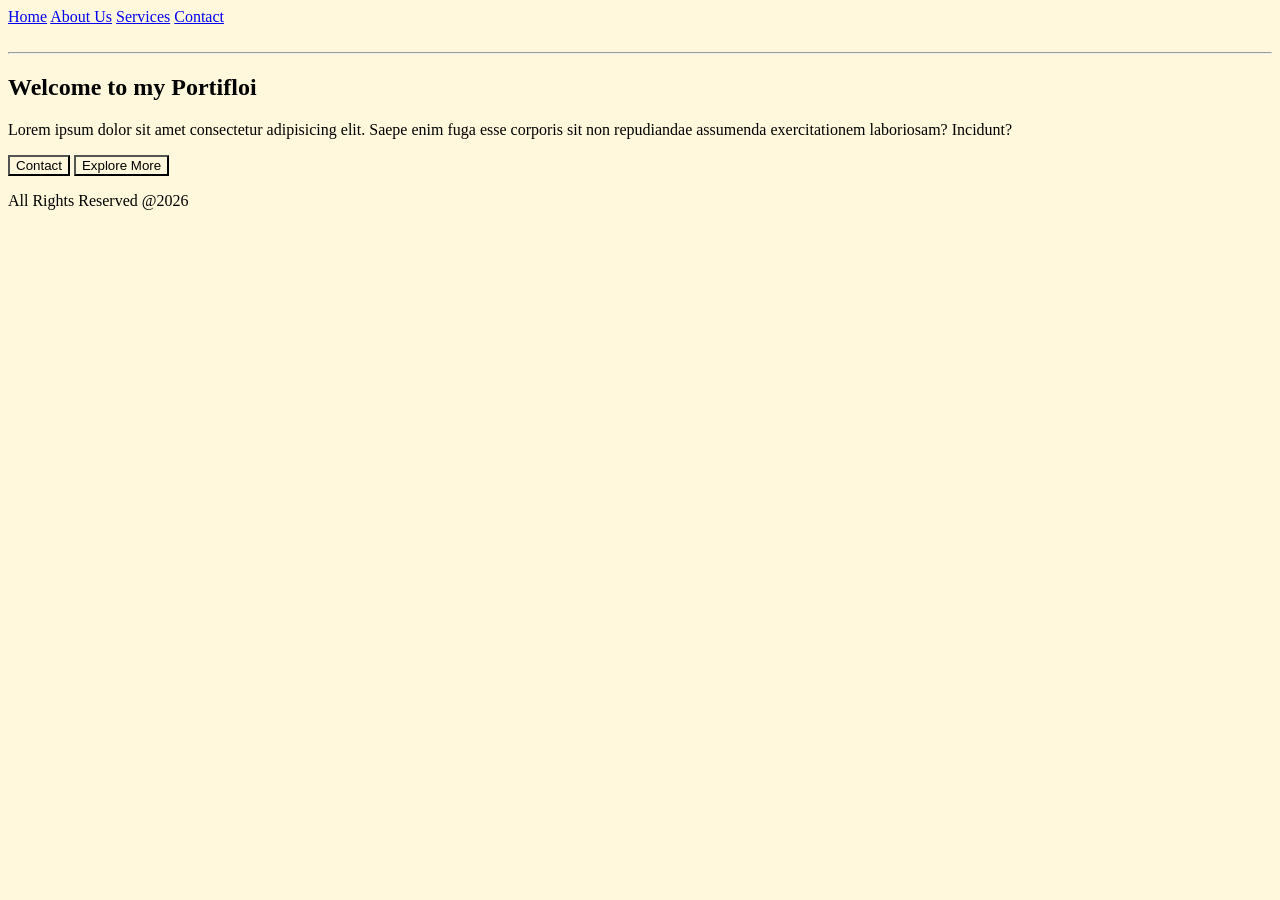
==== index.html @ 03f03d74 "My first commit" ====
<!DOCTYPE html>
<html>
    <head>
       <title>Home-Page</title>
       <link rel="stylesheet" href="./style.css">
       <!-- metaData section -->
        <style></style>
    </head>
    <body>
        <nav>
          <a href="/index.html">Home</a>
          <a href="/about.html">About Us</a>
          <a href="/services.html">Services</a>
          <a href="/contact.html">Contact</a>
        </nav>
        <br>
        <hr>
        <section id="Hero">
            <div>
                <h1>Welcome to my Portifloi</h1>
                <p>Lorem ipsum dolor sit amet consectetur adipisicing elit. Saepe enim fuga esse corporis sit non repudiandae assumenda exercitationem laboriosam? Incidunt?</p>
           
            </div>
            <div>
                <button>Contact</button>
                <button>Explore More</button>
            </div>
        </section>
    </body>
    <footer>
     <p>All Rights Reserved @2026</p>
    </footer>
</html>
---- style.css ----
*{
    background-color: cornsilk;
}
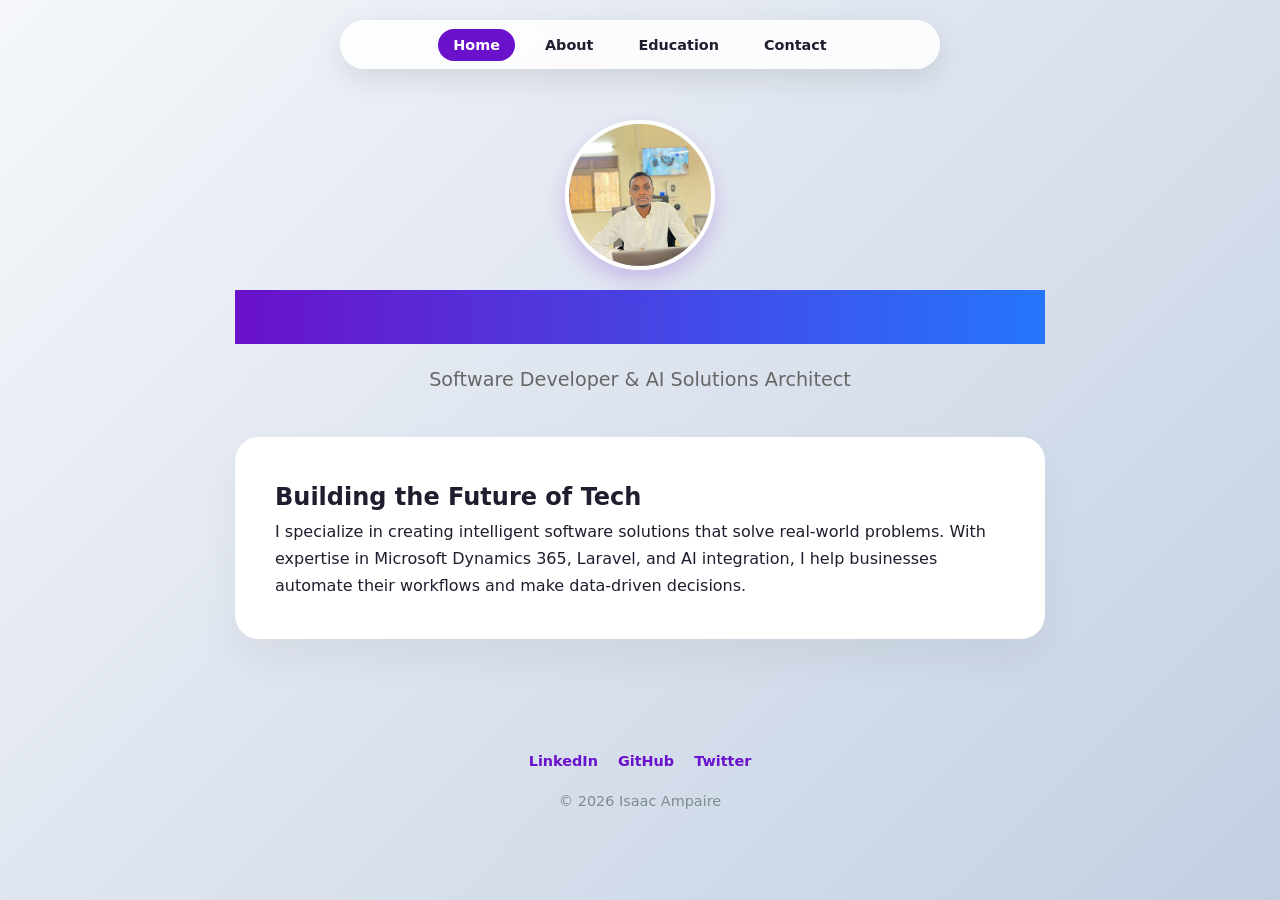
==== commit a9f3c1d2: "Second commit" ====
--- a/index.html
+++ b/index.html
@@ -1,33 +1,45 @@
 <!DOCTYPE html>
-<html>
-    <head>
-       <title>Home-Page</title>
-       <link rel="stylesheet" href="./style.css">
-       <!-- metaData section -->
-        <style></style>
-    </head>
-    <body>
+<html lang="en">
+<head>
+    <meta charset="UTF-8">
+    <meta name="viewport" content="width=device-width, initial-scale=1.0">
+    <title>Isaac Ampaire | Portfolio</title>
+    <link rel="stylesheet" href="style.css">
+</head>
+<body>
+    <header>
         <nav>
-          <a href="/index.html">Home</a>
-          <a href="/about.html">About Us</a>
-          <a href="/services.html">Services</a>
-          <a href="/contact.html">Contact</a>
+            <ul>
+                <li><a href="index.html" class="active">Home</a></li>
+                <li><a href="about.html">About</a></li>
+                <li><a href="education.html">Education</a></li>
+                <li><a href="contact.html">Contact</a></li>
+            </ul>
         </nav>
-        <br>
-        <hr>
-        <section id="Hero">
-            <div>
-                <h1>Welcome to my Portifloi</h1>
-                <p>Lorem ipsum dolor sit amet consectetur adipisicing elit. Saepe enim fuga esse corporis sit non repudiandae assumenda exercitationem laboriosam? Incidunt?</p>
-           
+    </header>
+
+    <main>
+        <section class="hero">
+            <div class="profile-container">
+                <img src="./images/i.jpeg" alt="Isaac" class="profile-img">
             </div>
-            <div>
-                <button>Contact</button>
-                <button>Explore More</button>
-            </div>
+            <h1 class="section-title">Isaac Ampaire</h1>
+            <p style="font-size: 1.2rem; color: #666;">Software Developer & AI Solutions Architect</p>
         </section>
-    </body>
+
+        <div class="card">
+            <h2>Building the Future of Tech</h2>
+            <p>I specialize in creating intelligent software solutions that solve real-world problems. With expertise in Microsoft Dynamics 365, Laravel, and AI integration, I help businesses automate their workflows and make data-driven decisions.</p>
+        </div>
+    </main>
+
     <footer>
-     <p>All Rights Reserved @2026</p>
+        <div class="social-links">
+            <a href="#">LinkedIn</a>
+            <a href="#">GitHub</a>
+            <a href="#">Twitter</a>
+        </div>
+        <p>&copy; 2026 Isaac Ampaire</p>
     </footer>
+</body>
 </html>
--- a/style.css
+++ b/style.css
@@ -1,3 +1,184 @@
-*{
-    background-color: cornsilk;
+:root {
+    --primary: #6a11cb;
+    --secondary: #2575fc;
+    --purple-light: #f3e8ff;
+    --dark: #1e1e2f;
+    --white: #ffffff;
+    --bg-gradient: linear-gradient(135deg, #f5f7fa 0%, #c3cfe2 100%);
+}
+
+* {
+    margin: 0;
+    padding: 0;
+    box-sizing: border-box;
+    font-family: 'Inter', system-ui, -apple-system, sans-serif;
+}
+
+body {
+    background: var(--bg-gradient);
+    min-height: 100vh;
+    color: var(--dark);
+    line-height: 1.7;
+    padding-top: 100px; 
+}
+
+/* --- Floating Centered Navigation --- */
+header {
+    position: fixed;
+    top: 20px;
+    left: 50%;
+    transform: translateX(-50%);
+    width: 90%;
+    max-width: 600px;
+    background: rgba(255, 255, 255, 0.85);
+    backdrop-filter: blur(10px);
+    border-radius: 50px;
+    padding: 10px 30px;
+    display: flex;
+    justify-content: center;
+    align-items: center;
+    box-shadow: 0 10px 30px rgba(0,0,0,0.1);
+    z-index: 1000;
+    border: 1px solid rgba(255, 255, 255, 0.3);
+}
+
+nav ul {
+    display: flex;
+    list-style: none;
+    gap: 15px;
+}
+
+nav ul li a {
+    text-decoration: none;
+    color: var(--dark);
+    font-weight: 600;
+    padding: 8px 15px;
+    border-radius: 20px;
+    transition: all 0.3s ease;
+    font-size: 0.9rem;
+}
+
+nav ul li a:hover, nav ul li a.active {
+    background: var(--primary);
+    color: white;
+}
+
+
+main {
+    max-width: 850px;
+    margin: 0 auto;
+    padding: 20px;
+}
+
+.card {
+    background: var(--white);
+    padding: 40px;
+    border-radius: 24px;
+    box-shadow: 0 20px 40px rgba(0,0,0,0.05);
+    margin-bottom: 30px;
+}
+
+.section-title {
+    font-size: 2rem;
+    margin-bottom: 20px;
+    background: linear-gradient(to right, var(--primary), var(--secondary));
+    -webkit-text-fill-color: transparent;
+}
+
+
+.hero {
+    text-align: center;
+    margin-bottom: 40px;
+}
+
+.profile-container {
+    position: relative;
+    width: 150px;
+    height: 150px;
+    margin: 0 auto 20px;
+}
+
+.profile-img {
+    width: 100%;
+    height: 100%;
+    border-radius: 50%;
+    object-fit: cover;
+    border: 4px solid white;
+    box-shadow: 0 10px 20px rgba(106, 17, 203, 0.2);
+}
+
+.item {
+    padding: 20px 0;
+    border-bottom: 1px solid #eee;
+}
+
+.item:last-child { border-bottom: none; }
+
+.badge {
+    display: inline-block;
+    background: var(--purple-light);
+    color: var(--primary);
+    padding: 4px 12px;
+    border-radius: 12px;
+    font-size: 0.8rem;
+    font-weight: bold;
+    margin-bottom: 8px;
+}
+
+
+.input-group { margin-bottom: 20px; }
+input, textarea {
+    width: 100%;
+    padding: 15px;
+    border: 2px solid #f0f0f0;
+    border-radius: 12px;
+    outline: none;
+    transition: 0.3s;
+}
+input:focus, textarea:focus { border-color: var(--primary); }
+
+.btn {
+    background: linear-gradient(to right, var(--primary), var(--secondary));
+    color: white;
+    border: none;
+    padding: 15px 30px;
+    border-radius: 12px;
+    cursor: pointer;
+    font-weight: bold;
+    width: 100%;
+}
+
+
+@media (max-width: 600px) {
+    header { padding: 10px; width: 95%; }
+    nav ul { gap: 5px; }
+    nav ul li a { font-size: 0.8rem; padding: 5px 10px; }
+    .card { padding: 25px; }
+}
+
+/* --- Footer  --- */
+footer {
+    text-align: center;
+    padding: 40px 20px;
+    margin-top: 20px;
+    color: #7f8c8d;
+    font-size: 0.9rem;
+}
+
+footer .social-links {
+    margin-bottom: 15px;
+    display: flex;
+    justify-content: center;
+    gap: 20px;
+}
+
+footer .social-links a {
+    text-decoration: none;
+    color: var(--primary);
+    font-weight: bold;
+    transition: 0.3s;
+}
+
+footer .social-links a:hover {
+    color: var(--secondary);
 }
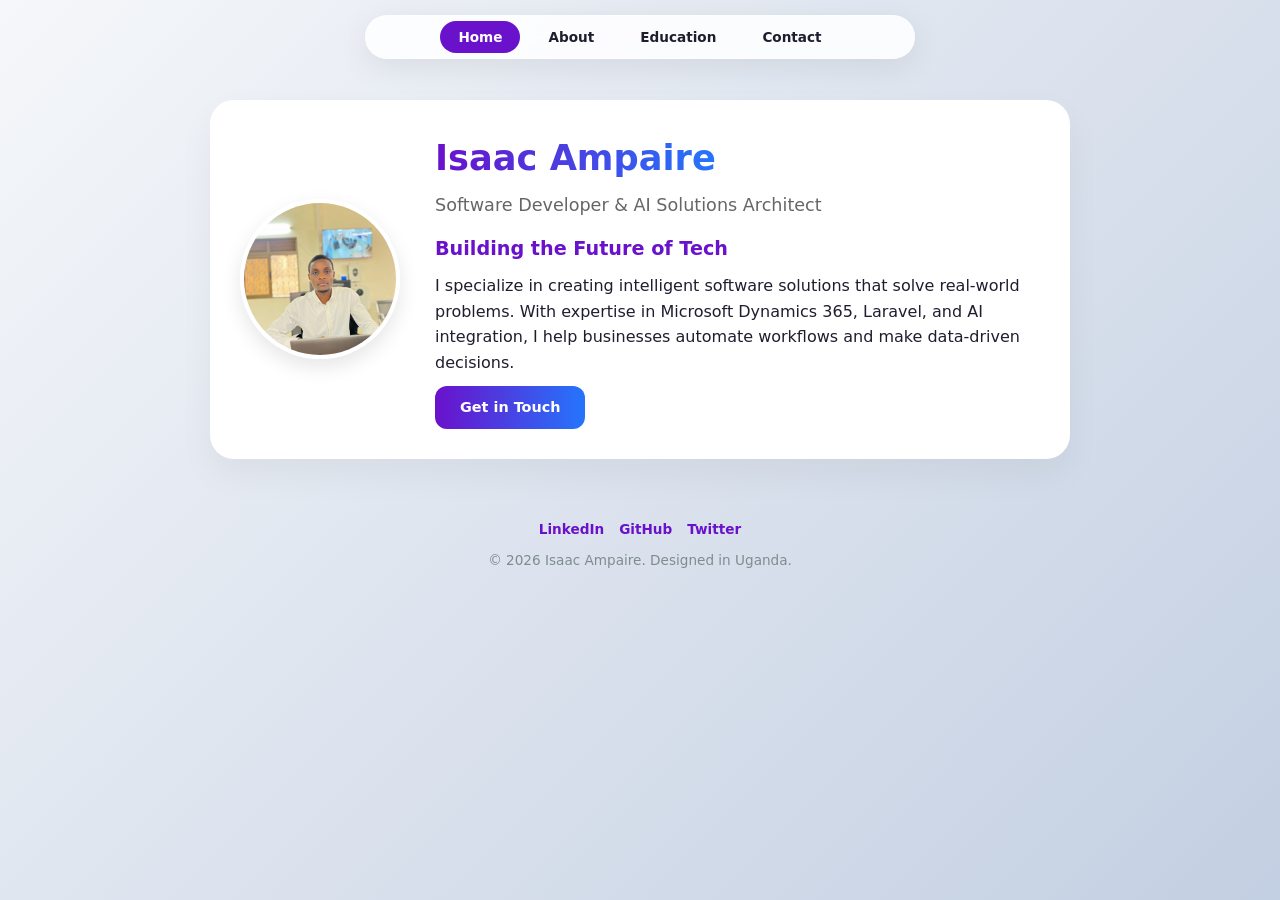
==== commit 2963f24f: "Final" ====
--- a/index.html
+++ b/index.html
@@ -7,30 +7,38 @@
     <link rel="stylesheet" href="style.css">
 </head>
 <body>
+
     <header>
         <nav>
             <ul>
-                <li><a href="index.html" class="active">Home</a></li>
-                <li><a href="about.html">About</a></li>
-                <li><a href="education.html">Education</a></li>
-                <li><a href="contact.html">Contact</a></li>
+                <li><a href="./index.html" class="active">Home</a></li>
+                <li><a href="./about.html">About</a></li>
+                <li><a href="./education.html">Education</a></li>
+                <li><a href="./contact.html">Contact</a></li>
             </ul>
         </nav>
     </header>
 
     <main>
-        <section class="hero">
-            <div class="profile-container">
-                <img src="./images/i.jpeg" alt="Isaac" class="profile-img">
+        <section class="card profile-card">
+            <div class="profile-side">
+                <div class="profile-container">
+                    <img src="./images/i.jpeg" alt="Isaac Ampaire" class="profile-img">
+                </div>
             </div>
-            <h1 class="section-title">Isaac Ampaire</h1>
-            <p style="font-size: 1.2rem; color: #666;">Software Developer & AI Solutions Architect</p>
+            
+            <div class="content-side">
+                <h1 class="section-title">Isaac Ampaire</h1>
+                <p class="subtitle">Software Developer & AI Solutions Architect</p>
+                
+                <div class="bio-text">
+                    <h2 class="bio-heading">Building the Future of Tech</h2>
+                    <p>I specialize in creating intelligent software solutions that solve real-world problems. With expertise in Microsoft Dynamics 365, Laravel, and AI integration, I help businesses automate workflows and make data-driven decisions.</p>
+                </div>
+                
+                <a href="contact.html" class="btn">Get in Touch</a>
+            </div>
         </section>
-
-        <div class="card">
-            <h2>Building the Future of Tech</h2>
-            <p>I specialize in creating intelligent software solutions that solve real-world problems. With expertise in Microsoft Dynamics 365, Laravel, and AI integration, I help businesses automate their workflows and make data-driven decisions.</p>
-        </div>
     </main>
 
     <footer>
@@ -39,7 +47,8 @@
             <a href="#">GitHub</a>
             <a href="#">Twitter</a>
         </div>
-        <p>&copy; 2026 Isaac Ampaire</p>
+        <p>&copy; 2026 Isaac Ampaire. Designed in Uganda.</p>
     </footer>
+
 </body>
 </html>
--- a/style.css
+++ b/style.css
@@ -18,44 +18,44 @@
     background: var(--bg-gradient);
     min-height: 100vh;
     color: var(--dark);
-    line-height: 1.7;
-    padding-top: 100px; 
+    line-height: 1.6;
+    padding-top: 80px;
 }
 
-/* --- Floating Centered Navigation --- */
+
 header {
     position: fixed;
-    top: 20px;
+    top: 15px;
     left: 50%;
     transform: translateX(-50%);
-    width: 90%;
-    max-width: 600px;
+    width: 95%;
+    max-width: 550px;
     background: rgba(255, 255, 255, 0.85);
-    backdrop-filter: blur(10px);
+    backdrop-filter: blur(12px);
     border-radius: 50px;
-    padding: 10px 30px;
+    padding: 8px 20px;
     display: flex;
     justify-content: center;
     align-items: center;
-    box-shadow: 0 10px 30px rgba(0,0,0,0.1);
+    box-shadow: 0 8px 32px rgba(0,0,0,0.08);
     z-index: 1000;
-    border: 1px solid rgba(255, 255, 255, 0.3);
+    border: 1px solid rgba(255, 255, 255, 0.4);
 }
 
 nav ul {
     display: flex;
     list-style: none;
-    gap: 15px;
+    gap: 10px;
 }
 
 nav ul li a {
     text-decoration: none;
     color: var(--dark);
     font-weight: 600;
-    padding: 8px 15px;
-    border-radius: 20px;
-    transition: all 0.3s ease;
-    font-size: 0.9rem;
+    padding: 8px 18px;
+    border-radius: 25px;
+    transition: 0.3s;
+    font-size: 0.85rem;
 }
 
 nav ul li a:hover, nav ul li a.active {
@@ -65,120 +65,120 @@
 
 
 main {
-    max-width: 850px;
+    max-width: 900px;
     margin: 0 auto;
     padding: 20px;
 }
 
 .card {
     background: var(--white);
-    padding: 40px;
+    padding: 30px;
     border-radius: 24px;
-    box-shadow: 0 20px 40px rgba(0,0,0,0.05);
-    margin-bottom: 30px;
-}
-
-.section-title {
-    font-size: 2rem;
+    box-shadow: 0 15px 35px rgba(0,0,0,0.05);
     margin-bottom: 20px;
-    background: linear-gradient(to right, var(--primary), var(--secondary));
-    -webkit-text-fill-color: transparent;
 }
 
 
-.hero {
-    text-align: center;
-    margin-bottom: 40px;
+.profile-card {
+    display: flex;
+    align-items: center;
+    gap: 35px;
+}
+
+.profile-side {
+    flex: 0 0 160px;
 }
 
 .profile-container {
-    position: relative;
-    width: 150px;
-    height: 150px;
-    margin: 0 auto 20px;
+    width: 160px;
+    height: 160px;
+    border-radius: 50%;
+    overflow: hidden;
+    border: 4px solid white;
+    box-shadow: 0 8px 20px rgba(0,0,0,0.1);
 }
 
 .profile-img {
     width: 100%;
     height: 100%;
-    border-radius: 50%;
     object-fit: cover;
-    border: 4px solid white;
-    box-shadow: 0 10px 20px rgba(106, 17, 203, 0.2);
 }
 
-.item {
-    padding: 20px 0;
-    border-bottom: 1px solid #eee;
+.content-side {
+    flex: 1;
 }
 
-.item:last-child { border-bottom: none; }
+.section-title {
+    font-size: 2.2rem;
+    margin-bottom: 5px;
+    background: linear-gradient(to right, var(--primary), var(--secondary));
+    -webkit-background-clip: text;
+    -webkit-text-fill-color: transparent;
+    display: inline-block;
+}
 
-.badge {
+.subtitle {
+    font-size: 1.1rem;
+    color: #666;
+    margin-bottom: 15px;
+    font-weight: 500;
+}
+
+.bio-heading {
+    color: var(--primary);
+    font-size: 1.2rem;
+    margin-bottom: 8px;
+    font-weight: 700;
+}
+
+.btn {
     display: inline-block;
-    background: var(--purple-light);
+    background: linear-gradient(to right, var(--primary), var(--secondary));
+    color: white;
+    text-decoration: none;
+    padding: 10px 25px;
+    border-radius: 12px;
+    font-weight: bold;
+    font-size: 0.9rem;
+    margin-top: 10px;
+    transition: transform 0.2s, box-shadow 0.2s;
+}
+
+.btn:hover {
+    transform: translateY(-2px);
+    box-shadow: 0 5px 15px rgba(37, 117, 252, 0.3);
+}
+
+/* --- Footer --- */
+footer {
+    text-align: center;
+    padding: 20px 0 40px;
+    color: #7f8c8d;
+    font-size: 0.85rem;
+}
+
+.social-links {
+    margin-bottom: 10px;
+    display: flex;
+    justify-content: center;
+    gap: 15px;
+}
+
+.social-links a {
+    text-decoration: none;
     color: var(--primary);
-    padding: 4px 12px;
-    border-radius: 12px;
-    font-size: 0.8rem;
-    font-weight: bold;
-    margin-bottom: 8px;
+    font-weight: 600;
 }
 
 
-.input-group { margin-bottom: 20px; }
-input, textarea {
-    width: 100%;
-    padding: 15px;
-    border: 2px solid #f0f0f0;
-    border-radius: 12px;
-    outline: none;
-    transition: 0.3s;
-}
-input:focus, textarea:focus { border-color: var(--primary); }
-
-.btn {
-    background: linear-gradient(to right, var(--primary), var(--secondary));
-    color: white;
-    border: none;
-    padding: 15px 30px;
-    border-radius: 12px;
-    cursor: pointer;
-    font-weight: bold;
-    width: 100%;
-}
-
-
-@media (max-width: 600px) {
-    header { padding: 10px; width: 95%; }
-    nav ul { gap: 5px; }
-    nav ul li a { font-size: 0.8rem; padding: 5px 10px; }
-    .card { padding: 25px; }
-}
-
-/* --- Footer  --- */
-footer {
-    text-align: center;
-    padding: 40px 20px;
-    margin-top: 20px;
-    color: #7f8c8d;
-    font-size: 0.9rem;
-}
-
-footer .social-links {
-    margin-bottom: 15px;
-    display: flex;
-    justify-content: center;
-    gap: 20px;
-}
-
-footer .social-links a {
-    text-decoration: none;
-    color: var(--primary);
-    font-weight: bold;
-    transition: 0.3s;
-}
-
-footer .social-links a:hover {
-    color: var(--secondary);
+@media (max-width: 768px) {
+    .profile-card {
+        flex-direction: column;
+        text-align: center;
+        padding: 40px 20px;
+    }
+    
+    header { width: 90%; }
+    
+    .profile-side { flex: 0 0 auto; }
 }
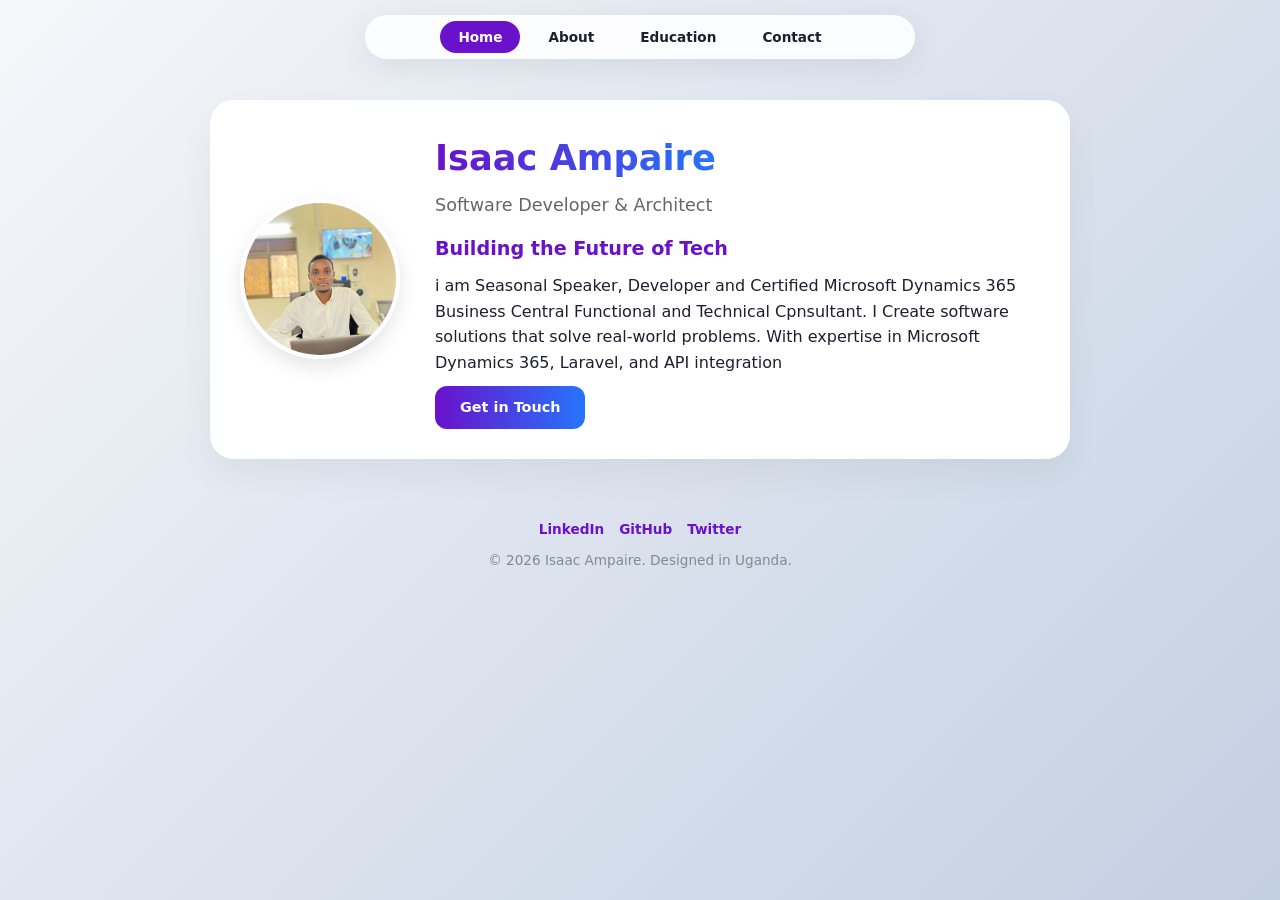
==== commit f27f5478: "Third commit" ====
--- a/index.html
+++ b/index.html
@@ -29,11 +29,12 @@
             
             <div class="content-side">
                 <h1 class="section-title">Isaac Ampaire</h1>
-                <p class="subtitle">Software Developer & AI Solutions Architect</p>
+                <p class="subtitle">Software Developer &  Architect</p>
                 
                 <div class="bio-text">
                     <h2 class="bio-heading">Building the Future of Tech</h2>
-                    <p>I specialize in creating intelligent software solutions that solve real-world problems. With expertise in Microsoft Dynamics 365, Laravel, and AI integration, I help businesses automate workflows and make data-driven decisions.</p>
+                    <p>
+                        i am Seasonal Speaker, Developer and Certified Microsoft Dynamics 365 Business Central Functional and Technical Cpnsultant. I Create software solutions that solve real-world problems. With expertise in Microsoft Dynamics 365, Laravel, and API integration</p>
                 </div>
                 
                 <a href="contact.html" class="btn">Get in Touch</a>
